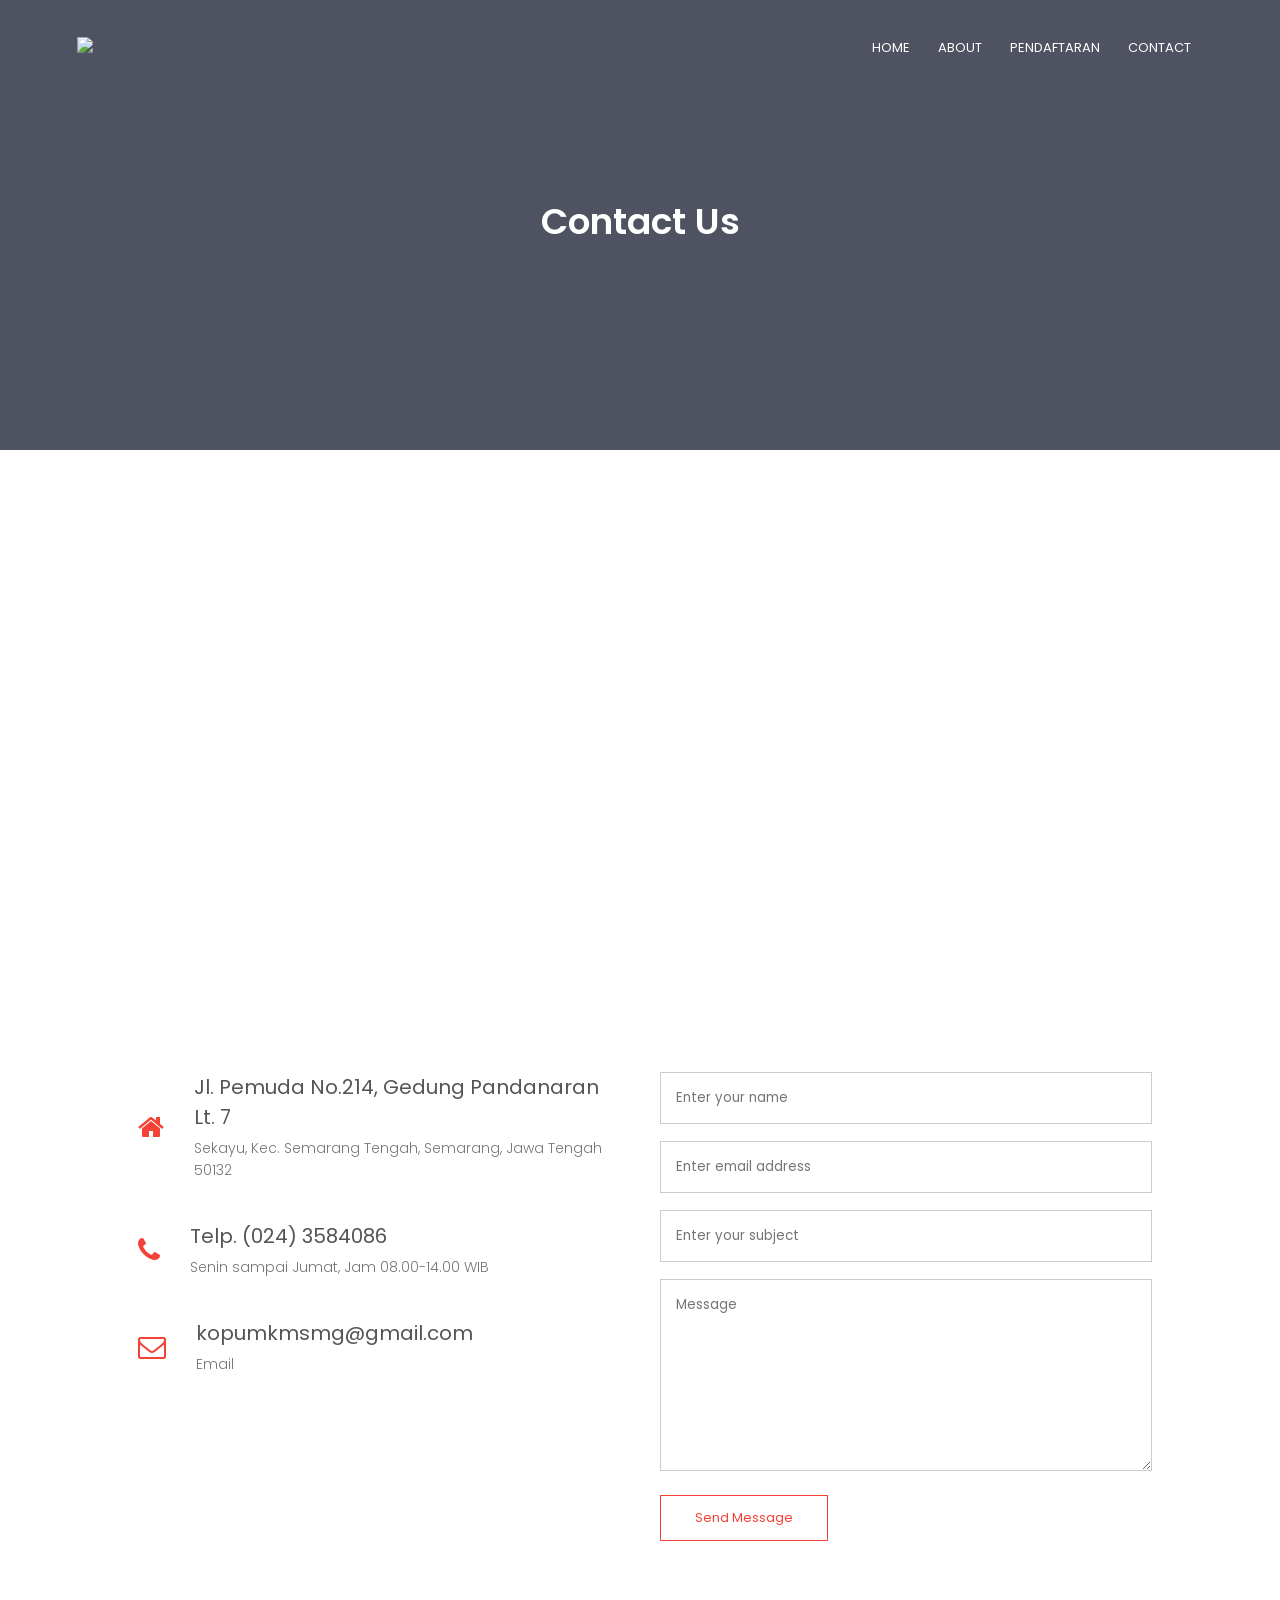
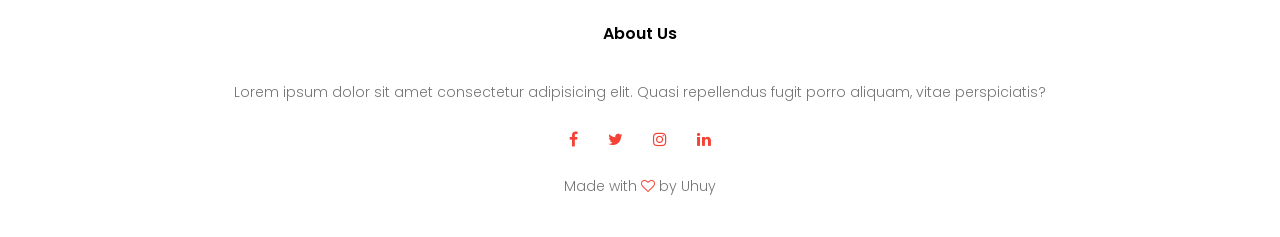
==== contact.html @ 04c60485 "uhuy" ====
<!DOCTYPE html>
<html lang="en">
  <head>
    <meta charset="UTF-8" />
    <meta http-equiv="X-UA-Compatible" content="IE=edge" />
    <meta name="viewport" content="width=device-width, initial-scale=1.0" />
    <title>UMKM | Kontak</title>

    <!-- Fonts -->
    <link rel="preconnect" href="https://fonts.googleapis.com" />
    <link rel="preconnect" href="https://fonts.gstatic.com" crossorigin />
    <link
      href="https://fonts.googleapis.com/css2?family=Poppins:wght@100;200;300;400;600;700&display=swap"
      rel="stylesheet"
    />

    <!-- Font Awesome Icons -->
    <link
      rel="stylesheet"
      href="https://stackpath.bootstrapcdn.com/font-awesome/4.7.0/css/font-awesome.min.css"
    />

    <!-- My Style -->
    <link rel="stylesheet" href="style.css" />
  </head>

  <body>
    <section class="sub-header">
      <nav>
        <a href="index.html"><img src="images/logo.png" /></a>
        <div class="nav-links" id="navLinks">
          <i class="fa fa-times" onclick="hideMenu()"></i>
          <ul>
            <li><a href="index.html">HOME</a></li>
            <li><a href="about.html">ABOUT</a></li>
            <li><a href="registration.html">PENDAFTARAN</a></li>
            <li><a href="contact.html">CONTACT</a></li>
          </ul>
        </div>
        <i class="fa fa-bars" onclick="showMenu()"></i>
      </nav>
      <h1>Contact Us</h1>
    </section>

    <!-- contact us -->

    <section class="location">
      <iframe
        src="https://www.google.com/maps/embed?pb=!1m18!1m12!1m3!1d438.32661149834024!2d110.40981002235667!3d-6.98311663827957!2m3!1f0!2f0!3f0!3m2!1i1024!2i768!4f13.1!3m3!1m2!1s0x2e708b4ee6be306b%3A0xfd899c515a701d2d!2sDinas%20Koperasi%20dan%20UMKM%20Kota%20Semarang!5e0!3m2!1sen!2sid!4v1675249118812!5m2!1sen!2sid"
        width="600"
        height="450"
        style="border: 0"
        allowfullscreen=""
        loading="lazy"
        referrerpolicy="no-referrer-when-downgrade"
      ></iframe>
    </section>

    <section class="contact-us">
      <div class="row">
        <div class="contact-col">
          <div>
            <i class="fa fa-home"></i>
            <span>
              <h5>Jl. Pemuda No.214, Gedung Pandanaran Lt. 7</h5>
              <p>Sekayu, Kec. Semarang Tengah, Semarang, Jawa Tengah 50132</p>
            </span>
          </div>

          <div>
            <i class="fa fa-phone"></i>
            <span>
              <h5>Telp. (024) 3584086</h5>
              <p>Senin sampai Jumat, Jam 08.00-14.00 WIB</p>
            </span>
          </div>

          <div>
            <i class="fa fa-envelope-o"></i>
            <span>
              <h5>kopumkmsmg@gmail.com</h5>
              <p>Email</p>
            </span>
          </div>
        </div>
        <div class="contact-col">
          <form action="">
            <input type="text" placeholder="Enter your name" required />
            <input type="email" placeholder="Enter email address" required />
            <input type="text" placeholder="Enter your subject" required />
            <textarea rows="8" placeholder="Message"></textarea>
            <button type="submit" class="hero-btn red-btn">Send Message</button>
          </form>
        </div>
      </div>
    </section>

    <!-- Footer -->
    <section class="footer">
      <h4>About Us</h4>
      <p>
        Lorem ipsum dolor sit amet consectetur adipisicing elit. Quasi
        repellendus fugit porro aliquam, vitae perspiciatis?
      </p>
      <div class="icons">
        <i class="fa fa-facebook"></i>
        <i class="fa fa-twitter"></i>
        <i class="fa fa-instagram"></i>
        <i class="fa fa-linkedin"></i>
      </div>
      <p>Made with <i class="fa fa-heart-o"></i> by Uhuy</p>
    </section>

    <!-- JavaScript for Toggle Menu -->
    <script>
      var navLinks = document.getElementById("navLinks");
      function showMenu() {
        navLinks.style.right = "0";
      }
      function hideMenu() {
        navLinks.style.right = "-200px";
      }
    </script>
  </body>
</html>
---- style.css ----
:root {
  --primary: ;
  --secondary: #f44336;
  --font: #fff;

}
* {
  margin: 0;
  padding: 0;
  font-family: 'Poppins', sans-serif;
  box-sizing: border-box;
}

/* Header */
.header{
  min-height: 100vh;
  width: 100%;
  background-image: linear-gradient(rgba(4,9,30,0.7),rgba(4,9,30,0.7)),url(images/banner.png);
  background-position: center;
  background-size: cover;
  position: relative;
}

/* Navbar */
nav{
  display: flex;
  padding: 2% 6%;
  justify-content: space-between;
  align-items: center;
}
nav img{
  width: 150px;
}
.nav-links{
  flex: 1;
  text-align: right;
}
.nav-links ul li{
  list-style: none;
  display: inline-block;
  padding: 8px 12px;
  position: relative;
}
.nav-links ul li a{
  color: var(--font);
  text-decoration: none;
  font-size: 13px;
}
.nav-links ul li::after{
  content: '';
  width: 0%;
  height: 2px;
  background: var(--secondary);
  display: block;
  margin: auto;
  transition: 0.5s;
}
.nav-links ul li:hover::after{
  width: 100%;
}

/* ---------- Hero Section ---------- */
.text-box{
  width: 90%;
  color: var(--font);
  position: absolute;
  top: 50%;
  left: 50%;
  transform: translate(-50%,-50%);
  text-align: center;
}
.text-box h1{
  font-size: 62px;
}
.text-box p{
  margin: 10px 0 40px;
  font-size: 14px;
  color: var(--font);
}
.hero-btn{
  display: inline-block;
  text-decoration: none;
  color: var(--font);
  border: 1px solid #fff;
  padding: 12px 34px;
  font-size: 13px;
  background: transparent;
  position: relative;
  cursor: pointer;
}
.hero-btn:hover{
  border: 1px solid var(--secondary);
  background-color: var(--secondary);
  transition: 1s;
}

/* Icons Navbar */
nav .fa{
  display: none;
}

/* kegiatan */
.course{
  width: 80%;
  margin: auto;
  text-align: center;
  padding-top: 100px;
}
h1{
  font-size: 36px;
  font-weight: 600;
}
p{
  color: #777;
  font-size: 14px;
  font-weight: 300;
  line-height: 22px;
  padding: 10px;
}

.row{
  margin-top: 5px;
  display: flex;
  justify-content: space-between;
}
.course-col{
  flex-basis: 31%;
  background: #fff3f3;
  border-radius: 10px;
  margin-bottom: 5%;
  padding: 20px 12px;
  box-sizing: border-box;
  transition: 0.5s;
}
h3 {
  text-align: center;
  font-weight: 600;
  margin: 10px 0;
}
.course-col:hover{
  box-shadow: 0 0 20px 0px rgba(0,0,0,0.2);
}

/* Campus */
.campus{
  width: 80%;
  margin: auto;
  text-align: center;
  padding-top: 50px;
}
.campus-col{
  flex-basis: 32%;
  border-radius: 10px;
  margin-bottom: 30px;
  position: relative;
  overflow: hidden;
}
.campus-col img{
  width: 100%;
  display: block;
}
.layer{
  background: transparent;
  height: 100%;
  width: 100%;
  position: absolute;
  top: 0;
  left: 0;
  transition: 0.5s;
}
.layer:hover{
  background: rgba(226,0,0,0.7);
}
.layer h3{
  width: 100%;
  font-weight: 500;
  color: var(--font);
  font-size: 26px;
  bottom: 0;
  left: 50%;
  transform: translateX(-50%);
  position: absolute;
  opacity: 0;
  transition: 0.5s;
}
.layer:hover h3{
  bottom: 49%;
  opacity: 1;
}

/* Facilities */
.facilities{
  width: 80%;
  margin: auto;
  text-align: center;
  padding-top: 100px;
}
.facilities-col{
  flex-basis: 31%;
  border-radius: 10px;
  margin-bottom: 5%;
  text-align: left;
}
.facilities-col img{
  width: 100%;
  border-radius: 10px;
}
.facilities-col p{
  padding: 0;
}
.facilities-col h3{
  margin-top: 16px;
  margin-bottom: 15px;
  text-align: left;
}

/* Testimonials */
.testimonials{
  width: 80%;
  margin: auto;
  padding-top: 100px;
  text-align: center;
}
.testimonial-col{
  flex-basis: 44%;
  border-radius: 10px;
  margin-bottom: 5%;
  text-align: left;
  background: #fff3f3;
  padding: 25px;
  cursor: pointer;
  display: flex;
  margin-left: 10px;
}
.testimonial-col img{
  height: 40px;
  margin-left: 5px;
  margin-right: 30px;
  border-radius: 50%;
}
.testimonial-col p{
  padding: 0;
}
.testimonial-col h3{
  margin-top: 15px;
  text-align: left;
}
.testimonial-col .fa{
  color: #f44336;
}

/* call to action */
.cta{
  margin: 100px auto;
  width: 80%;
  background-image: linear-gradient(rgba(0,0,0,0.7),rgba(0,0,0,0.7)),url(images/banner2.jpg);
  background-position: center;
  background-size: cover;
  border-radius: 10px;
  text-align: center;
  padding: 100px 0;
}
.cta h1{
  color: var(--font);
  margin-bottom: 40px;
  padding: 0;
}

/* Footer */
.footer{
  width: 100%;
  text-align: center;
  padding: 30px 0;
}
.footer h4{
  margin-bottom: 25px;
  margin-top: 20px;
  font-weight: 600;
}
.icons .fa{
  color: #f44336;
  margin: 0 13px;
  cursor: pointer;
  padding: 18px 0;
}
.fa-heart-o{
  color: #f44336;
}

/* ----- about us page ----- */
.sub-header{
  height: 50vh;
  width: 100%;
  background-image: linear-gradient(rgba(4,9,30,0.7),rgba(4,9,30,0.7)),url(images/background.jpg);
  background-position: center;
  background-size: cover;
  text-align: center;
  color: #fff;
}
.sub-header h1{
  margin-top: 100px;
}

.about-us{
  width: 80%;
  margin: auto;
  padding-top: 80px;
  padding-bottom: 50px;
}
.about-col{
  flex-basis: 48%;
  padding: 30px 2px;
}
.about-col img{
  width: 100%;
}
.about-col h1{
  padding-top: 0;
}
.about-col p{
  padding: 15px 0 25px;
}

.red-btn{
  border: 1px solid #f44336;
  background: transparent;
  color: #f44336;
}
.red-btn:hover{
  color: #fff;
}


/* contact us */
.location{
  width: 80%;
  margin: auto;
  padding: 80px 0;
}
.location iframe{
  width: 100%;
}

.contact-us{
  width: 80%;
  margin: auto;
}
.contact-col{
  flex-basis: 48%;
  margin-bottom: 30px;
}
.contact-col div{
  display: flex;
  align-items: center;
  margin-bottom: 40px;
}
.contact-col div .fa{
  font-size: 28px;
  color: #f44336;
  margin: 10px;
  margin-right: 30px;
}
.contact-col div p{
  padding: 0;
}
.contact-col div h5{
  font-size: 20px;
  margin-bottom: 5px;
  color: #555;
  font-weight: 400;
}

.contact-col input, .contact-col textarea{
  width: 100%;
  padding: 15px;
  margin-bottom: 17px;
  outline: none;
  border: 1px solid #ccc;
}


/* btn submit */
.submit-btn{
  display: inline-block;
  text-decoration: none;
  color: var(--font);
  border: 1px solid #fff;
  padding: 12px 34px;
  font-size: 13px;
  background: transparent;
  position: relative;
  cursor: pointer;
}
.submit-btn:hover{
  border: 1px solid #009b40;
  background-color: #009b40;
  transition: 1s;
}
.green-btn{
  border: 1px solid #009b40;
  background: transparent;
  color: #009b40;
}
.green-btn:hover{
  color: var(--font);
}




/* Media Queries */

@media(max-width: 700px){
  .text-box h1{
    font-size: 20px;
  }
  .nav-links ul li{
    display: block;
  }
  .nav-links{
    position: fixed;
    background: var(--secondary);
    height: 100vh;
    width: 200px;
    top: 0;
    right: -200px;
    text-align: left;
    z-index: 2;
    transition: 1s;
  }
  nav .fa{
    display: block;
    color: var(--font);
    margin: 10px;
    font-size: 22px;
    cursor: pointer;
  }
  .nav-links ul{
    padding: 30px;
  }

  .row{
    flex-direction: column;
  }

  .testimonial-col img{
    margin-left: 0px;
    margin-right: 15px;
  }

  .cta h1{
    font-size: 24px;
  }

  .sub-header h1{
    font-size: 24px;
  }
}
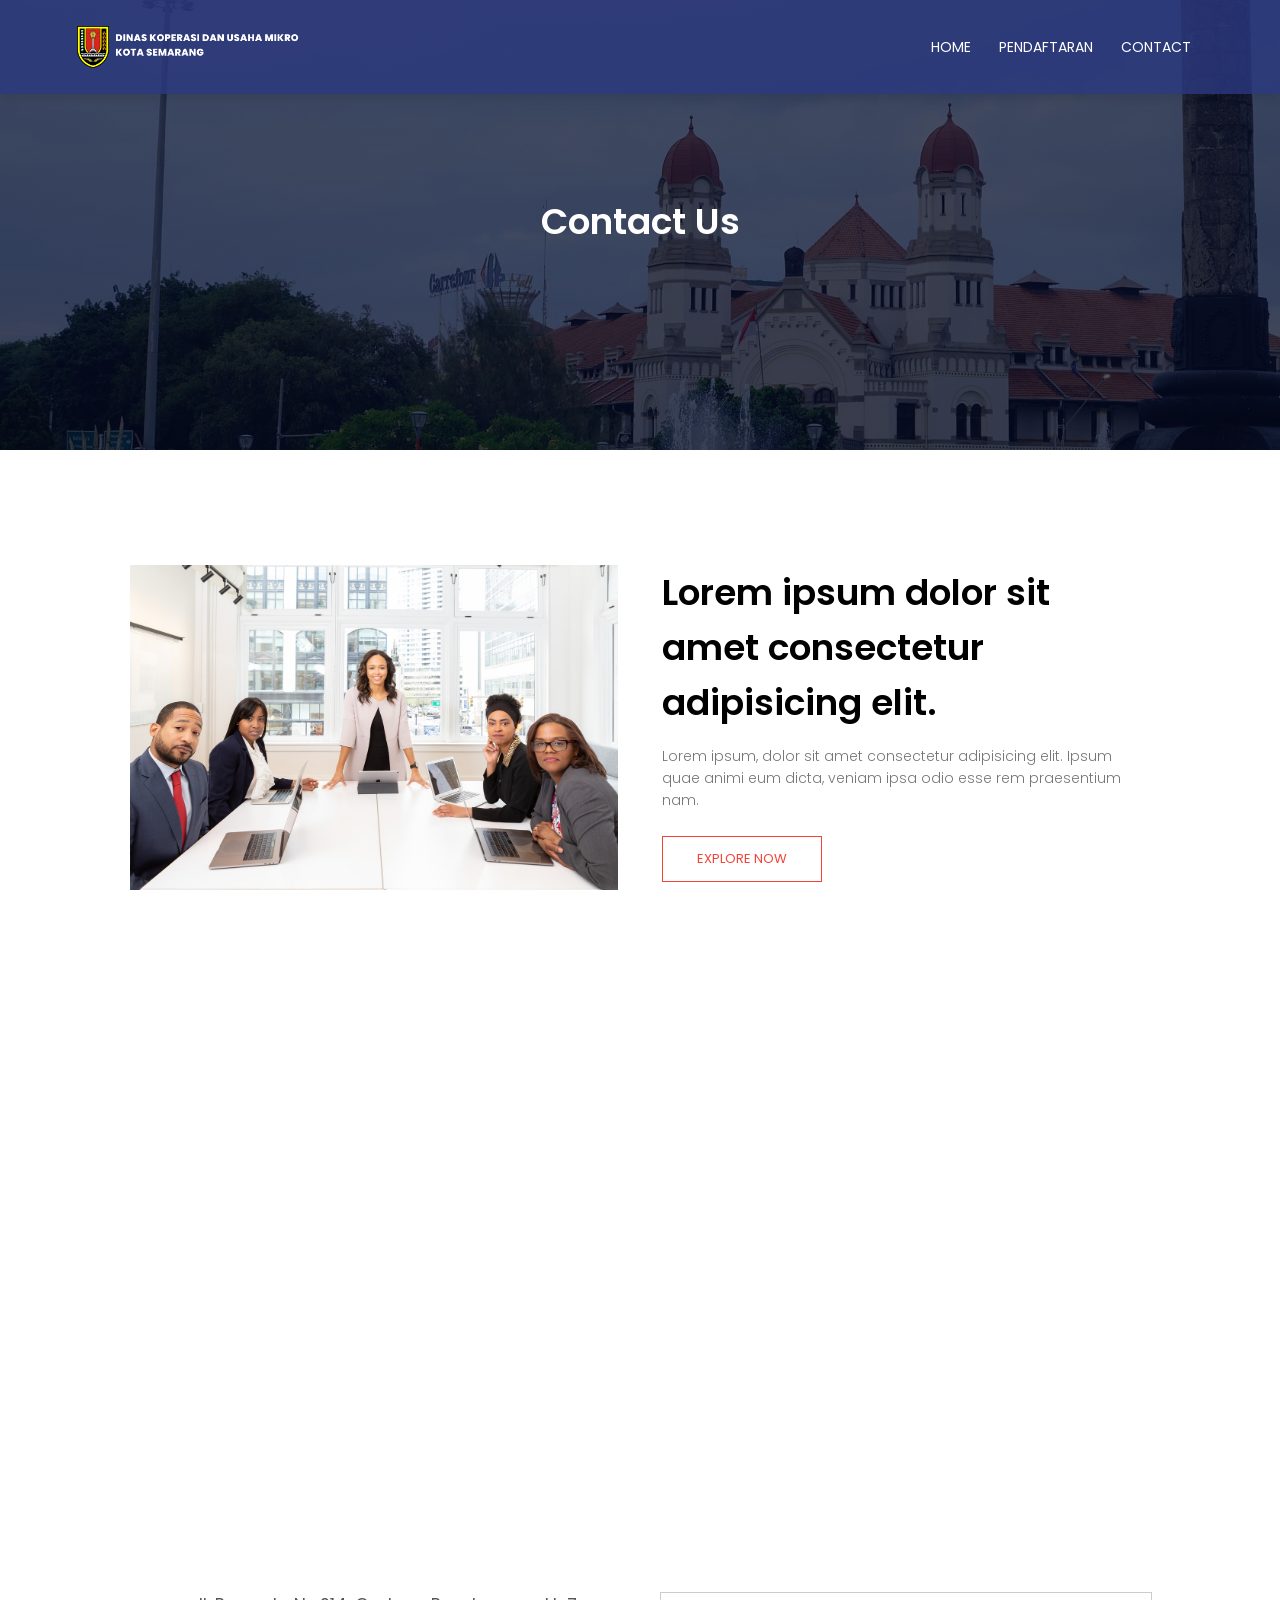
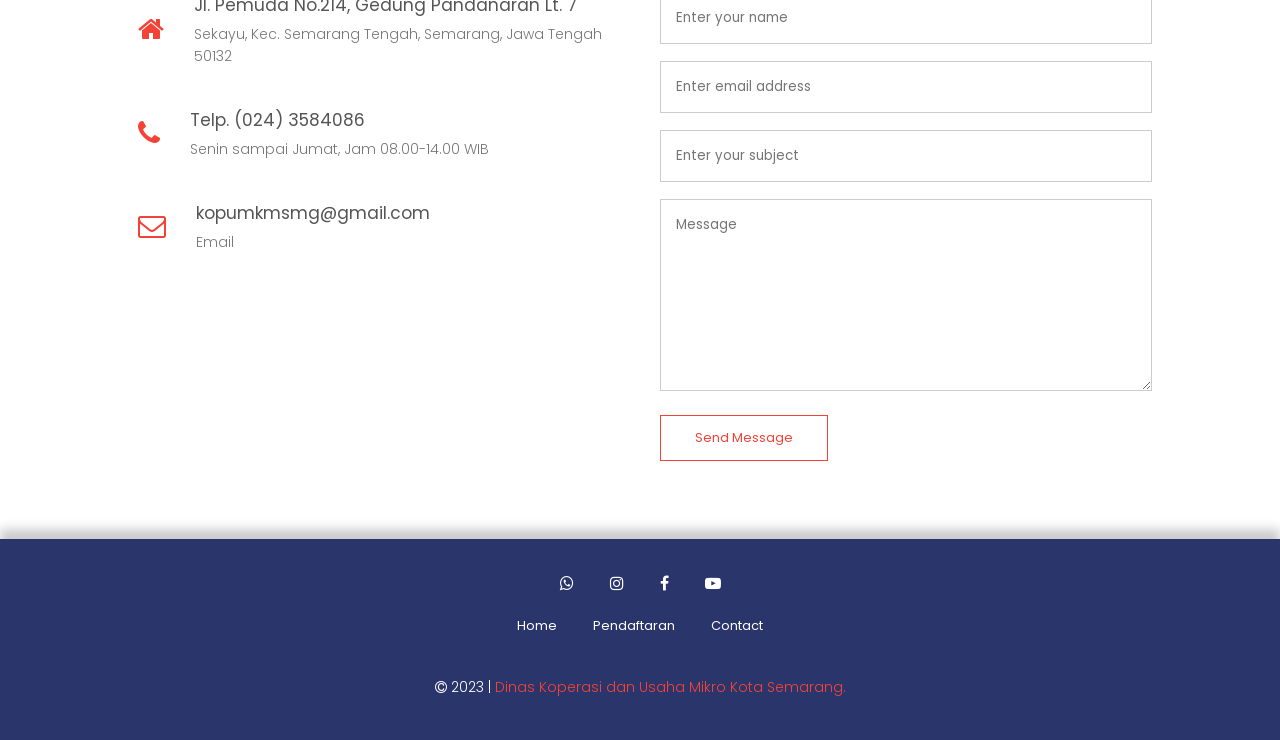
==== commit c4b52190: "YNTKTS" ====
--- a/contact.html
+++ b/contact.html
@@ -1,125 +1,140 @@
 <!DOCTYPE html>
 <html lang="en">
-  <head>
-    <meta charset="UTF-8" />
-    <meta http-equiv="X-UA-Compatible" content="IE=edge" />
-    <meta name="viewport" content="width=device-width, initial-scale=1.0" />
-    <title>UMKM | Kontak</title>
+<head>
+  <meta charset="UTF-8" />
+  <meta http-equiv="X-UA-Compatible" content="IE=edge" />
+  <meta name="viewport" content="width=device-width, initial-scale=1.0" />
+  <title>Kontak | Dinas Koperasi dan UMKM Kota Semarang</title>
+  <link rel="icon" type="image/x-icon" href="/images/favicon.ico">
 
-    <!-- Fonts -->
-    <link rel="preconnect" href="https://fonts.googleapis.com" />
-    <link rel="preconnect" href="https://fonts.gstatic.com" crossorigin />
-    <link
-      href="https://fonts.googleapis.com/css2?family=Poppins:wght@100;200;300;400;600;700&display=swap"
-      rel="stylesheet"
-    />
+  <!-- Google Fonts -->
+  <link rel="preconnect" href="https://fonts.googleapis.com" />
+  <link rel="preconnect" href="https://fonts.gstatic.com" crossorigin />
+  <link href="https://fonts.googleapis.com/css2?family=Poppins:wght@100;200;300;400;600;700&display=swap" rel="stylesheet" />
 
-    <!-- Font Awesome Icons -->
-    <link
-      rel="stylesheet"
-      href="https://stackpath.bootstrapcdn.com/font-awesome/4.7.0/css/font-awesome.min.css"
-    />
+  <!-- Font Awesome Icons -->
+  <link rel="stylesheet" href="https://stackpath.bootstrapcdn.com/font-awesome/4.7.0/css/font-awesome.min.css" />
 
-    <!-- My Style -->
-    <link rel="stylesheet" href="style.css" />
-  </head>
+  <!-- My Style -->
+  <link rel="stylesheet" href="style.css" />
+</head>
 
-  <body>
-    <section class="sub-header">
-      <nav>
-        <a href="index.html"><img src="images/logo.png" /></a>
-        <div class="nav-links" id="navLinks">
-          <i class="fa fa-times" onclick="hideMenu()"></i>
-          <ul>
-            <li><a href="index.html">HOME</a></li>
-            <li><a href="about.html">ABOUT</a></li>
-            <li><a href="registration.html">PENDAFTARAN</a></li>
-            <li><a href="contact.html">CONTACT</a></li>
-          </ul>
+<body>
+  <section class="sub-header">
+    <nav>
+      <a href="index.html"><img src="images/logo.png" /></a>
+      <div class="nav-links" id="navLinks">
+        <i class="fa fa-times" onclick="hideMenu()"></i>
+        <ul>
+          <li><a href="index.html">HOME</a></li>
+          <li><a href="registration.html">PENDAFTARAN</a></li>
+          <li><a href="contact.html">CONTACT</a></li>
+        </ul>
+      </div>
+      <i class="fa fa-bars" onclick="showMenu()"></i>
+    </nav>
+    <h1>Contact Us</h1>
+  </section>
+
+  <!-- About -->
+  <section class="about-us">
+    <div class="row">
+      <div class="about-col">
+        <img src="images/about.jpg" alt="" />
+      </div>
+      <div class="about-col text">
+        <h1>Lorem ipsum dolor sit amet consectetur adipisicing elit.</h1>
+        <p>Lorem ipsum, dolor sit amet consectetur adipisicing elit. Ipsum quae animi eum dicta, veniam ipsa odio esse rem praesentium nam.</p>
+        <a href="" class="hero-btn red-btn">EXPLORE NOW</a>
+      </div>
+    </div>
+  </section>
+  <!-- About end -->
+
+  <!-- Contact -->
+  <section class="location">
+    <iframe
+      src="https://www.google.com/maps/embed?pb=!1m18!1m12!1m3!1d438.32661149834024!2d110.40981002235667!3d-6.98311663827957!2m3!1f0!2f0!3f0!3m2!1i1024!2i768!4f13.1!3m3!1m2!1s0x2e708b4ee6be306b%3A0xfd899c515a701d2d!2sDinas%20Koperasi%20dan%20UMKM%20Kota%20Semarang!5e0!3m2!1sen!2sid!4v1675249118812!5m2!1sen!2sid"
+      width="600"
+      height="450"
+      style="border: 0"
+      allowfullscreen=""
+      loading="lazy"
+      referrerpolicy="no-referrer-when-downgrade"
+    ></iframe>
+  </section>
+
+  <section class="contact-us">
+    <div class="row">
+      <div class="contact-col">
+        <div>
+          <i class="fa fa-home"></i>
+          <span>
+            <h5>Jl. Pemuda No.214, Gedung Pandanaran Lt. 7</h5>
+            <p>Sekayu, Kec. Semarang Tengah, Semarang, Jawa Tengah 50132</p>
+          </span>
         </div>
-        <i class="fa fa-bars" onclick="showMenu()"></i>
-      </nav>
-      <h1>Contact Us</h1>
-    </section>
 
-    <!-- contact us -->
+        <div>
+          <i class="fa fa-phone"></i>
+          <span>
+            <h5>Telp. (024) 3584086</h5>
+            <p>Senin sampai Jumat, Jam 08.00-14.00 WIB</p>
+          </span>
+        </div>
 
-    <section class="location">
-      <iframe
-        src="https://www.google.com/maps/embed?pb=!1m18!1m12!1m3!1d438.32661149834024!2d110.40981002235667!3d-6.98311663827957!2m3!1f0!2f0!3f0!3m2!1i1024!2i768!4f13.1!3m3!1m2!1s0x2e708b4ee6be306b%3A0xfd899c515a701d2d!2sDinas%20Koperasi%20dan%20UMKM%20Kota%20Semarang!5e0!3m2!1sen!2sid!4v1675249118812!5m2!1sen!2sid"
-        width="600"
-        height="450"
-        style="border: 0"
-        allowfullscreen=""
-        loading="lazy"
-        referrerpolicy="no-referrer-when-downgrade"
-      ></iframe>
-    </section>
-
-    <section class="contact-us">
-      <div class="row">
-        <div class="contact-col">
-          <div>
-            <i class="fa fa-home"></i>
-            <span>
-              <h5>Jl. Pemuda No.214, Gedung Pandanaran Lt. 7</h5>
-              <p>Sekayu, Kec. Semarang Tengah, Semarang, Jawa Tengah 50132</p>
-            </span>
-          </div>
-
-          <div>
-            <i class="fa fa-phone"></i>
-            <span>
-              <h5>Telp. (024) 3584086</h5>
-              <p>Senin sampai Jumat, Jam 08.00-14.00 WIB</p>
-            </span>
-          </div>
-
-          <div>
-            <i class="fa fa-envelope-o"></i>
-            <span>
-              <h5>kopumkmsmg@gmail.com</h5>
-              <p>Email</p>
-            </span>
-          </div>
-        </div>
-        <div class="contact-col">
-          <form action="">
-            <input type="text" placeholder="Enter your name" required />
-            <input type="email" placeholder="Enter email address" required />
-            <input type="text" placeholder="Enter your subject" required />
-            <textarea rows="8" placeholder="Message"></textarea>
-            <button type="submit" class="hero-btn red-btn">Send Message</button>
-          </form>
+        <div>
+          <i class="fa fa-envelope-o"></i>
+          <span>
+            <h5>kopumkmsmg@gmail.com</h5>
+            <p>Email</p>
+          </span>
         </div>
       </div>
-    </section>
+      <div class="contact-col">
+        <form action="">
+          <input type="text" placeholder="Enter your name" required />
+          <input type="email" placeholder="Enter email address" required />
+          <input type="text" placeholder="Enter your subject" required />
+          <textarea rows="8" placeholder="Message"></textarea>
+          <button type="submit" class="hero-btn red-btn">Send Message</button>
+        </form>
+      </div>
+    </div>
+  </section>
+  <!-- Contact end -->
 
-    <!-- Footer -->
-    <section class="footer">
-      <h4>About Us</h4>
-      <p>
-        Lorem ipsum dolor sit amet consectetur adipisicing elit. Quasi
-        repellendus fugit porro aliquam, vitae perspiciatis?
-      </p>
-      <div class="icons">
-        <i class="fa fa-facebook"></i>
-        <i class="fa fa-twitter"></i>
-        <i class="fa fa-instagram"></i>
-        <i class="fa fa-linkedin"></i>
-      </div>
-      <p>Made with <i class="fa fa-heart-o"></i> by Uhuy</p>
-    </section>
 
-    <!-- JavaScript for Toggle Menu -->
-    <script>
-      var navLinks = document.getElementById("navLinks");
-      function showMenu() {
-        navLinks.style.right = "0";
-      }
-      function hideMenu() {
-        navLinks.style.right = "-200px";
-      }
-    </script>
-  </body>
+  <!-- Footer -->
+  <footer>
+    <div class="social">
+      <a href="#"><i class="fa fa-whatsapp"></i></a>
+      <a href="#"><i class="fa fa-instagram"></i></a>
+      <a href="#"><i class="fa fa-facebook"></i></a>
+      <a href="#"><i class="fa fa-youtube-play"></i></a> 
+    </div>
+
+    <div class="links">
+      <a href="index.html">Home</a>
+      <a href="registration.html">Pendaftaran</a>
+      <a href="contact.html">Contact</a>
+    </div>
+
+    <div class="credit">
+      <p><i class="fa fa-copyright"></i> 2023 | <span>Dinas Koperasi dan Usaha Mikro Kota Semarang.</span></p>
+    </div>
+  </footer>
+  <!-- Footer end -->
+
+  <!-- JavaScript for Toggle Menu -->
+  <script>
+    var navLinks = document.getElementById("navLinks");
+    function showMenu() {
+      navLinks.style.right = "0";
+    }
+    function hideMenu() {
+      navLinks.style.right = "-200px";
+    }
+  </script>
+</body>
 </html>
--- a/style.css
+++ b/style.css
@@ -1,21 +1,28 @@
-:root {
-  --primary: ;
+:root{
+  --primary: #25316D;
   --secondary: #f44336;
   --font: #fff;
-
-}
-* {
+  --footer: #2A356C;
+}
+*{
   margin: 0;
   padding: 0;
+  box-sizing: border-box;
+  outline: none;
+  border: none;
+  text-decoration: none;
   font-family: 'Poppins', sans-serif;
-  box-sizing: border-box;
+}
+
+html{
+  scroll-behavior: smooth;
 }
 
 /* Header */
 .header{
   min-height: 100vh;
   width: 100%;
-  background-image: linear-gradient(rgba(4,9,30,0.7),rgba(4,9,30,0.7)),url(images/banner.png);
+  background-image: linear-gradient(rgba(4,9,30,0.7),rgba(4,9,30,0.7)),url(images/banner.jpg);
   background-position: center;
   background-size: cover;
   position: relative;
@@ -27,9 +34,14 @@
   padding: 2% 6%;
   justify-content: space-between;
   align-items: center;
+  background: rgba(43, 57, 128, 0.8);
+  box-shadow: 0px 5px 10px 0px rgba(0,0,0,0.1);
 }
 nav img{
-  width: 150px;
+  width: 230px;
+}
+img{
+  vertical-align: middle;
 }
 .nav-links{
   flex: 1;
@@ -44,7 +56,7 @@
 .nav-links ul li a{
   color: var(--font);
   text-decoration: none;
-  font-size: 13px;
+  font-size: 14px;
 }
 .nav-links ul li::after{
   content: '';
@@ -59,7 +71,7 @@
   width: 100%;
 }
 
-/* ---------- Hero Section ---------- */
+/* Hero Section */
 .text-box{
   width: 90%;
   color: var(--font);
@@ -70,7 +82,7 @@
   text-align: center;
 }
 .text-box h1{
-  font-size: 62px;
+  font-size: 53px;
 }
 .text-box p{
   margin: 10px 0 40px;
@@ -267,31 +279,51 @@
 }
 
 /* Footer */
-.footer{
-  width: 100%;
-  text-align: center;
-  padding: 30px 0;
-}
-.footer h4{
-  margin-bottom: 25px;
-  margin-top: 20px;
-  font-weight: 600;
-}
-.icons .fa{
-  color: #f44336;
-  margin: 0 13px;
-  cursor: pointer;
-  padding: 18px 0;
-}
-.fa-heart-o{
-  color: #f44336;
-}
-
-/* ----- about us page ----- */
+footer{
+  background-color: var(--footer);
+  text-align: center;
+  padding: 1rem 0 2rem;
+  margin-top: 3rem;
+  box-shadow: 0px -10px 10px #ccc;
+}
+footer .social{
+  padding: 1rem 0;
+}
+footer .social a{
+  color: var(--font);
+  margin: 1rem;
+}
+footer .social a:hover,
+footer .links a:hover{
+  color: var(--secondary);
+}
+
+footer .links{
+  margin-bottom: 1.8rem;
+}
+footer .links a{
+  color: var(--font);
+  padding: 0.7rem 1rem;
+  font-size: 0.8rem;
+  text-decoration: none;
+}
+
+footer .credit{
+  font-size: 0.8rem;
+}
+footer .credit p{
+  color: var(--font);
+}
+footer .credit span{
+  color: var(--secondary);
+}
+
+/* Contact Page */
+/* About */
 .sub-header{
   height: 50vh;
   width: 100%;
-  background-image: linear-gradient(rgba(4,9,30,0.7),rgba(4,9,30,0.7)),url(images/background.jpg);
+  background-image: linear-gradient(rgba(4,9,30,0.7),rgba(4,9,30,0.7)),url(images/banner.jpg);
   background-position: center;
   background-size: cover;
   text-align: center;
@@ -330,10 +362,9 @@
   color: #fff;
 }
 
-
-/* contact us */
+/* Contact */
 .location{
-  width: 80%;
+  width: 75%;
   margin: auto;
   padding: 80px 0;
 }
@@ -364,7 +395,7 @@
   padding: 0;
 }
 .contact-col div h5{
-  font-size: 20px;
+  font-size: 17px;
   margin-bottom: 5px;
   color: #555;
   font-weight: 400;
@@ -378,38 +409,37 @@
   border: 1px solid #ccc;
 }
 
-
-/* btn submit */
-.submit-btn{
-  display: inline-block;
-  text-decoration: none;
-  color: var(--font);
-  border: 1px solid #fff;
-  padding: 12px 34px;
-  font-size: 13px;
-  background: transparent;
-  position: relative;
-  cursor: pointer;
-}
-.submit-btn:hover{
-  border: 1px solid #009b40;
-  background-color: #009b40;
-  transition: 1s;
-}
-.green-btn{
-  border: 1px solid #009b40;
-  background: transparent;
-  color: #009b40;
-}
-.green-btn:hover{
-  color: var(--font);
-}
-
-
-
+/* Pendaftaran Page */
+label{
+  font-weight: 600;
+  font-size: 14px;
+}
+.btn{
+  border-radius: 2px;
+}
+
+.form-control{
+  border-radius: 2px;
+  border: 0.5px solid black;
+  font-size: 14px;
+}
+.form-control:focus{
+  background-color: linear-gradient(to bottom, #add8e6, #ff69b4);
+  outline: none;
+  box-shadow: 0px 0px 15px 3px rgba(173,216,230,0.5);
+}
+
+.form-select:focus{
+  background-color: linear-gradient(to bottom, #add8e6, #ff69b4);
+  outline: none;
+  box-shadow: 0px 0px 15px 3px rgba(173,216,230,0.5);
+}
+.form-select{
+  border-radius: 2px;
+  border: 0.5px solid black;
+}
 
 /* Media Queries */
-
 @media(max-width: 700px){
   .text-box h1{
     font-size: 20px;
@@ -419,7 +449,7 @@
   }
   .nav-links{
     position: fixed;
-    background: var(--secondary);
+    background: rgb(37, 49, 109, 0.9);
     height: 100vh;
     width: 200px;
     top: 0;
@@ -455,12 +485,8 @@
   .sub-header h1{
     font-size: 24px;
   }
-}
-
-
-
-
-
-
-
-
+
+  .contact-col div h5{
+    font-size: 15px;
+  }
+}
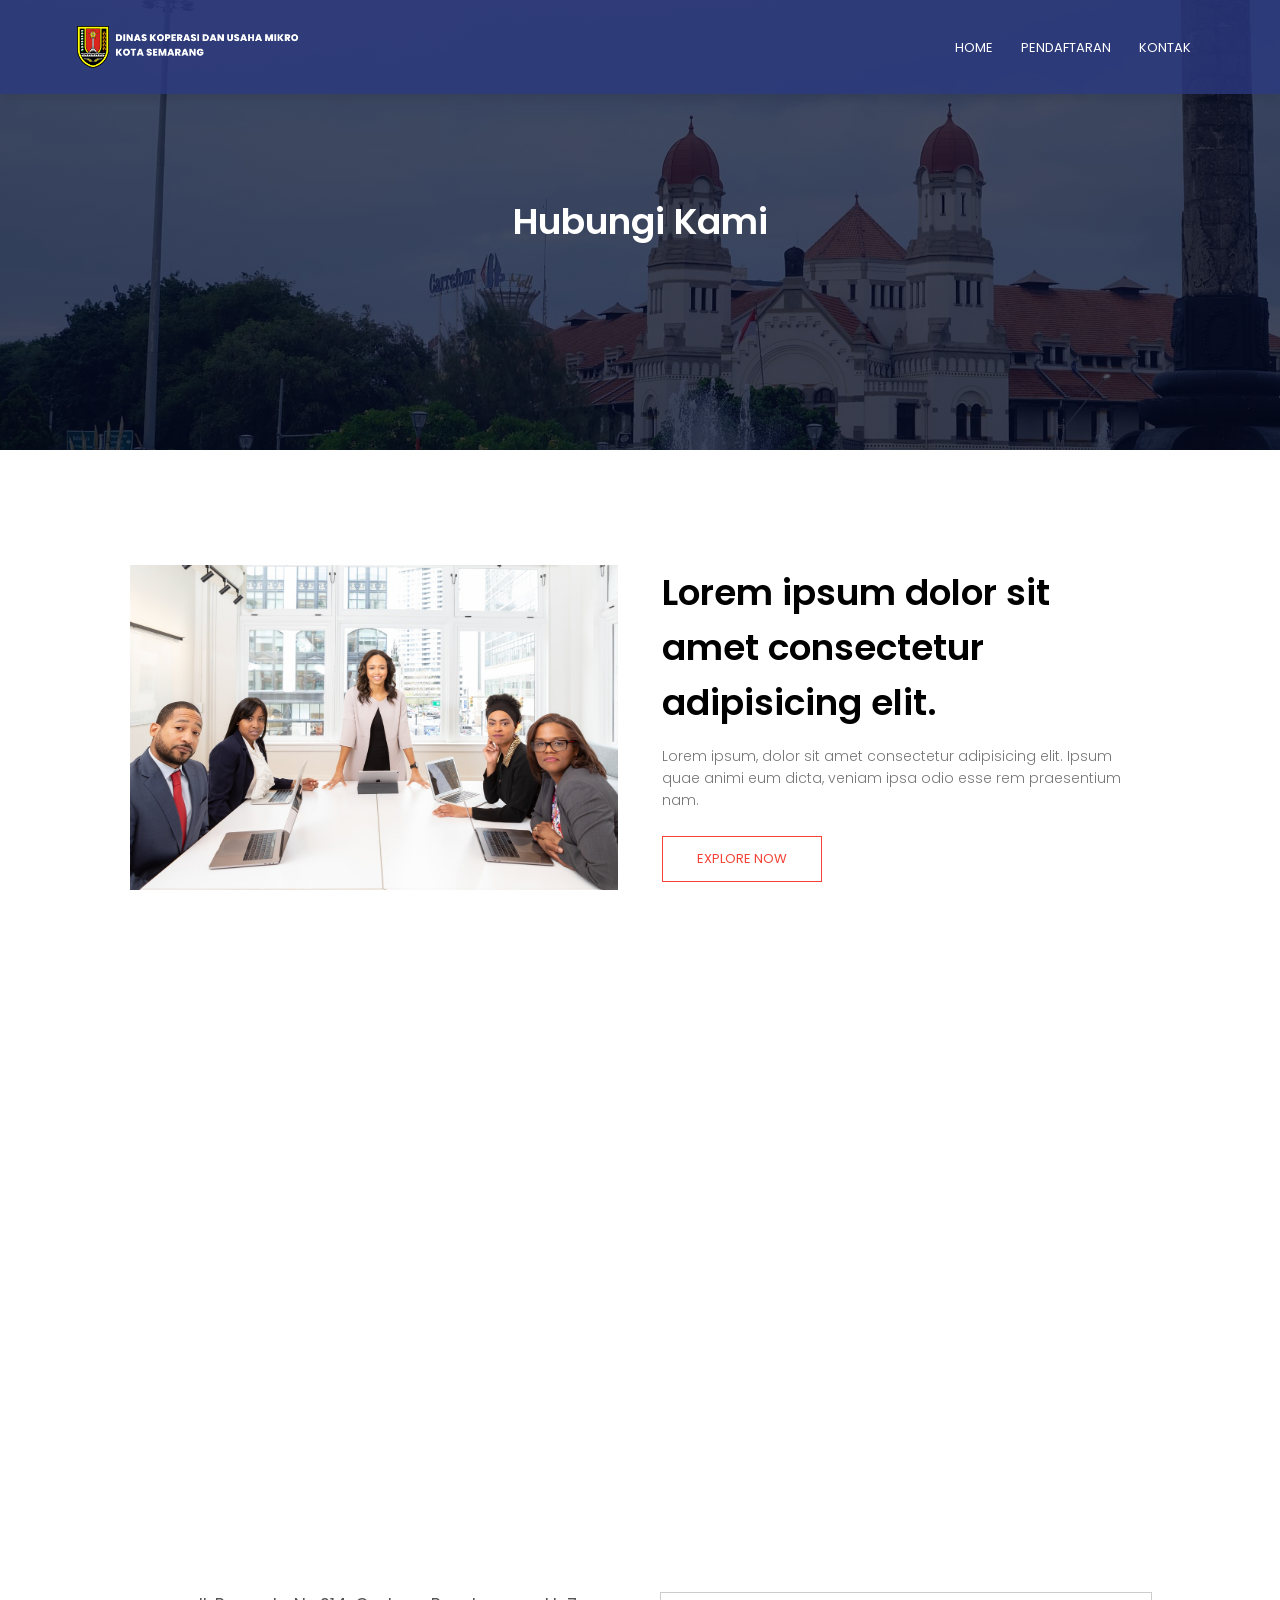
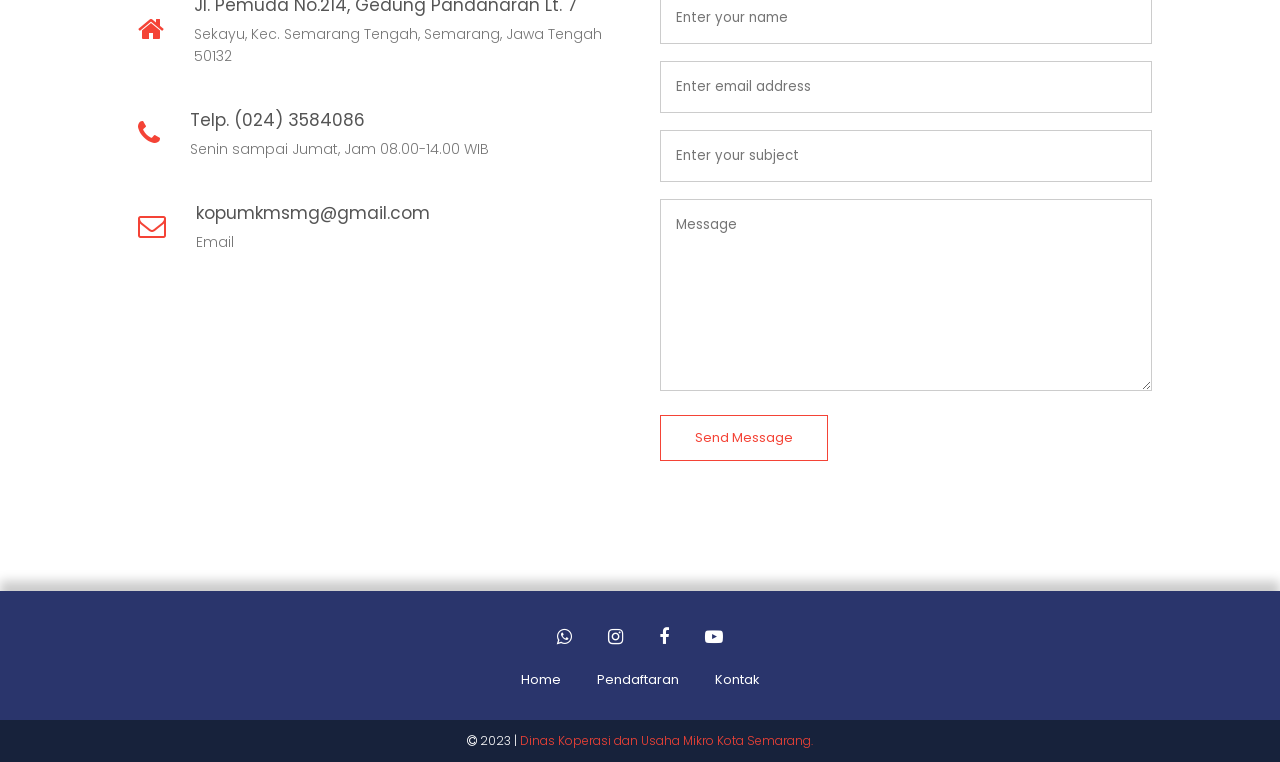
==== commit b4fc2f10: "pendaftaran, navbar, footer fix" ====
--- a/contact.html
+++ b/contact.html
@@ -5,7 +5,7 @@
   <meta http-equiv="X-UA-Compatible" content="IE=edge" />
   <meta name="viewport" content="width=device-width, initial-scale=1.0" />
   <title>Kontak | Dinas Koperasi dan UMKM Kota Semarang</title>
-  <link rel="icon" type="image/x-icon" href="/images/favicon.ico">
+  <link rel="icon" type="image/x-icon" href="/images/favicon.png">
 
   <!-- Google Fonts -->
   <link rel="preconnect" href="https://fonts.googleapis.com" />
@@ -28,12 +28,12 @@
         <ul>
           <li><a href="index.html">HOME</a></li>
           <li><a href="registration.html">PENDAFTARAN</a></li>
-          <li><a href="contact.html">CONTACT</a></li>
+          <li><a href="contact.html">KONTAK</a></li>
         </ul>
       </div>
       <i class="fa fa-bars" onclick="showMenu()"></i>
     </nav>
-    <h1>Contact Us</h1>
+    <h1>Hubungi Kami</h1>
   </section>
 
   <!-- About -->
@@ -108,16 +108,16 @@
   <!-- Footer -->
   <footer>
     <div class="social">
-      <a href="#"><i class="fa fa-whatsapp"></i></a>
-      <a href="#"><i class="fa fa-instagram"></i></a>
-      <a href="#"><i class="fa fa-facebook"></i></a>
-      <a href="#"><i class="fa fa-youtube-play"></i></a> 
+      <a href="https://api.whatsapp.com/send/?phone=6282133933328&text&type=phone_number&app_absent=0"><i class="fa fa-whatsapp"></i></a>
+      <a href="https://www.instagram.com/dinkopusahamikro_kotasemarang/"><i class="fa fa-instagram"></i></a>
+      <a href="https://www.facebook.com/profile.php?id=100009213753323&mibextid=ZbWKwL"><i class="fa fa-facebook"></i></a>
+      <a href="https://youtube.com/@kopumkmsmg"><i class="fa fa-youtube-play"></i></a> 
     </div>
 
     <div class="links">
       <a href="index.html">Home</a>
       <a href="registration.html">Pendaftaran</a>
-      <a href="contact.html">Contact</a>
+      <a href="contact.html">Kontak</a>
     </div>
 
     <div class="credit">
--- a/style.css
+++ b/style.css
@@ -1,8 +1,18 @@
 :root{
   --primary: #25316D;
-  --secondary: #f44336;
-  --font: #fff;
+  --secondary-color: #f44336;
+  --white-color: #fff;
+  --dark-color: #000;
   --footer: #2A356C;
+  --logo-whatsapp-color: #25D366;
+  --logo-instagram-color: #833AB4;
+  --logo-facebook-color: #1877F2 ;
+  --logo-youtube-color: #FF0000;
+}
+:root{
+  --biggest-font-size: 53px;
+  --h1-font-size: 36px;
+  --normal-font-size: 14px;
 }
 *{
   margin: 0;
@@ -17,6 +27,20 @@
 html{
   scroll-behavior: smooth;
 }
+h1{
+  font-size: 36px;
+  font-weight: 600;
+}
+p{
+  color: #777;
+  font-size: 14px;
+  font-weight: 300;
+  line-height: 22px;
+  padding: 10px;
+}
+img{
+  vertical-align: middle;
+}
 
 /* Header */
 .header{
@@ -40,9 +64,6 @@
 nav img{
   width: 230px;
 }
-img{
-  vertical-align: middle;
-}
 .nav-links{
   flex: 1;
   text-align: right;
@@ -53,16 +74,19 @@
   padding: 8px 12px;
   position: relative;
 }
+.nav-links ul{
+  margin-bottom: 0;
+}
 .nav-links ul li a{
-  color: var(--font);
+  color: var(--white-color);
   text-decoration: none;
-  font-size: 14px;
+  font-size: 13px;
 }
 .nav-links ul li::after{
   content: '';
   width: 0%;
   height: 2px;
-  background: var(--secondary);
+  background: var(--secondary-color);
   display: block;
   margin: auto;
   transition: 0.5s;
@@ -74,7 +98,7 @@
 /* Hero Section */
 .text-box{
   width: 90%;
-  color: var(--font);
+  color: var(--white-color);
   position: absolute;
   top: 50%;
   left: 50%;
@@ -87,12 +111,12 @@
 .text-box p{
   margin: 10px 0 40px;
   font-size: 14px;
-  color: var(--font);
+  color: var(--white-color);
 }
 .hero-btn{
   display: inline-block;
   text-decoration: none;
-  color: var(--font);
+  color: var(--white-color);
   border: 1px solid #fff;
   padding: 12px 34px;
   font-size: 13px;
@@ -101,8 +125,8 @@
   cursor: pointer;
 }
 .hero-btn:hover{
-  border: 1px solid var(--secondary);
-  background-color: var(--secondary);
+  border: 1px solid var(--secondary-color);
+  background-color: var(--secondary-color);
   transition: 1s;
 }
 
@@ -117,17 +141,6 @@
   margin: auto;
   text-align: center;
   padding-top: 100px;
-}
-h1{
-  font-size: 36px;
-  font-weight: 600;
-}
-p{
-  color: #777;
-  font-size: 14px;
-  font-weight: 300;
-  line-height: 22px;
-  padding: 10px;
 }
 
 .row{
@@ -186,7 +199,7 @@
 .layer h3{
   width: 100%;
   font-weight: 500;
-  color: var(--font);
+  color: var(--white-color);
   font-size: 26px;
   bottom: 0;
   left: 50%;
@@ -215,14 +228,13 @@
 }
 .facilities-col img{
   width: 100%;
-  border-radius: 10px;
+  border-radius: 10px 0;
 }
 .facilities-col p{
   padding: 0;
 }
 .facilities-col h3{
-  margin-top: 16px;
-  margin-bottom: 15px;
+  margin: 15px 0;
   text-align: left;
 }
 
@@ -242,12 +254,10 @@
   padding: 25px;
   cursor: pointer;
   display: flex;
-  margin-left: 10px;
 }
 .testimonial-col img{
   height: 40px;
-  margin-left: 5px;
-  margin-right: 30px;
+  margin: 0 30px 0 5px;
   border-radius: 50%;
 }
 .testimonial-col p{
@@ -273,7 +283,7 @@
   padding: 100px 0;
 }
 .cta h1{
-  color: var(--font);
+  color: var(--white-color);
   margin-bottom: 40px;
   padding: 0;
 }
@@ -282,40 +292,54 @@
 footer{
   background-color: var(--footer);
   text-align: center;
-  padding: 1rem 0 2rem;
-  margin-top: 3rem;
+  padding: 1rem 0 0;
+  margin-top: 100px;
   box-shadow: 0px -10px 10px #ccc;
 }
 footer .social{
   padding: 1rem 0;
 }
 footer .social a{
-  color: var(--font);
+  color: var(--white-color);
   margin: 1rem;
-}
-footer .social a:hover,
-footer .links a:hover{
-  color: var(--secondary);
-}
+  font-size: 18px;
+}
+footer .social .fa-whatsapp:hover{
+ color: var(--logo-whatsapp-color);
+}
+footer .social .fa-instagram:hover{
+ color: var(--logo-instagram-color);
+}
+footer .social .fa-facebook:hover{
+ color: var(--logo-facebook-color);
+}
+footer .social .fa-youtube-play:hover{
+ color: var(--logo-youtube-color);
+}
+
 
 footer .links{
   margin-bottom: 1.8rem;
 }
 footer .links a{
-  color: var(--font);
+  color: var(--white-color);
   padding: 0.7rem 1rem;
   font-size: 0.8rem;
   text-decoration: none;
 }
-
+footer .links a:hover{
+  text-decoration: underline;
+}
 footer .credit{
-  font-size: 0.8rem;
+  background: #17223B;
 }
 footer .credit p{
-  color: var(--font);
+  color: var(--white-color);
+  font-size: 12px;
+  margin-bottom: 0;
 }
 footer .credit span{
-  color: var(--secondary);
+  color: var(--secondary-color);
 }
 
 /* Contact Page */
@@ -410,42 +434,56 @@
 }
 
 /* Pendaftaran Page */
+form h4{
+  position: relative;
+  font-weight: 600;
+}
+form h4::after{
+  content: "";
+  position: absolute;
+  left: 0;
+  bottom: -1px;
+  border: 2px solid var(--secondary-color);
+  border-radius: 10px;
+  width: 58px;
+}
+
 label{
   font-weight: 600;
   font-size: 14px;
 }
+
+.form-control,
+.form-select{
+  border-radius: 2px;
+  border: 1px solid black;
+  font-size: 14px;
+}
+.form-control:focus,
+.form-select:focus{
+  outline: none;
+  border: 1px solid pink;
+  border-radius: 10px;
+  box-shadow: 0px 0px 10px skyblue;
+  transition: 0.5s;
+}
+.form-control::placeholder{
+  color: #777;
+  font-size: 12px;
+}
+
 .btn{
   border-radius: 2px;
 }
 
-.form-control{
-  border-radius: 2px;
-  border: 0.5px solid black;
-  font-size: 14px;
-}
-.form-control:focus{
-  background-color: linear-gradient(to bottom, #add8e6, #ff69b4);
-  outline: none;
-  box-shadow: 0px 0px 15px 3px rgba(173,216,230,0.5);
-}
-
-.form-select:focus{
-  background-color: linear-gradient(to bottom, #add8e6, #ff69b4);
-  outline: none;
-  box-shadow: 0px 0px 15px 3px rgba(173,216,230,0.5);
-}
-.form-select{
-  border-radius: 2px;
-  border: 0.5px solid black;
-}
-
 /* Media Queries */
-@media(max-width: 700px){
+@media(max-width: 768px){
   .text-box h1{
-    font-size: 20px;
+    font-size: 30px;
   }
   .nav-links ul li{
     display: block;
+    text-align: center;
   }
   .nav-links{
     position: fixed;
@@ -458,9 +496,12 @@
     z-index: 2;
     transition: 1s;
   }
+  .nav-links ul li:hover::after{
+    width: 50%;
+  }
   nav .fa{
     display: block;
-    color: var(--font);
+    color: var(--white-color);
     margin: 10px;
     font-size: 22px;
     cursor: pointer;
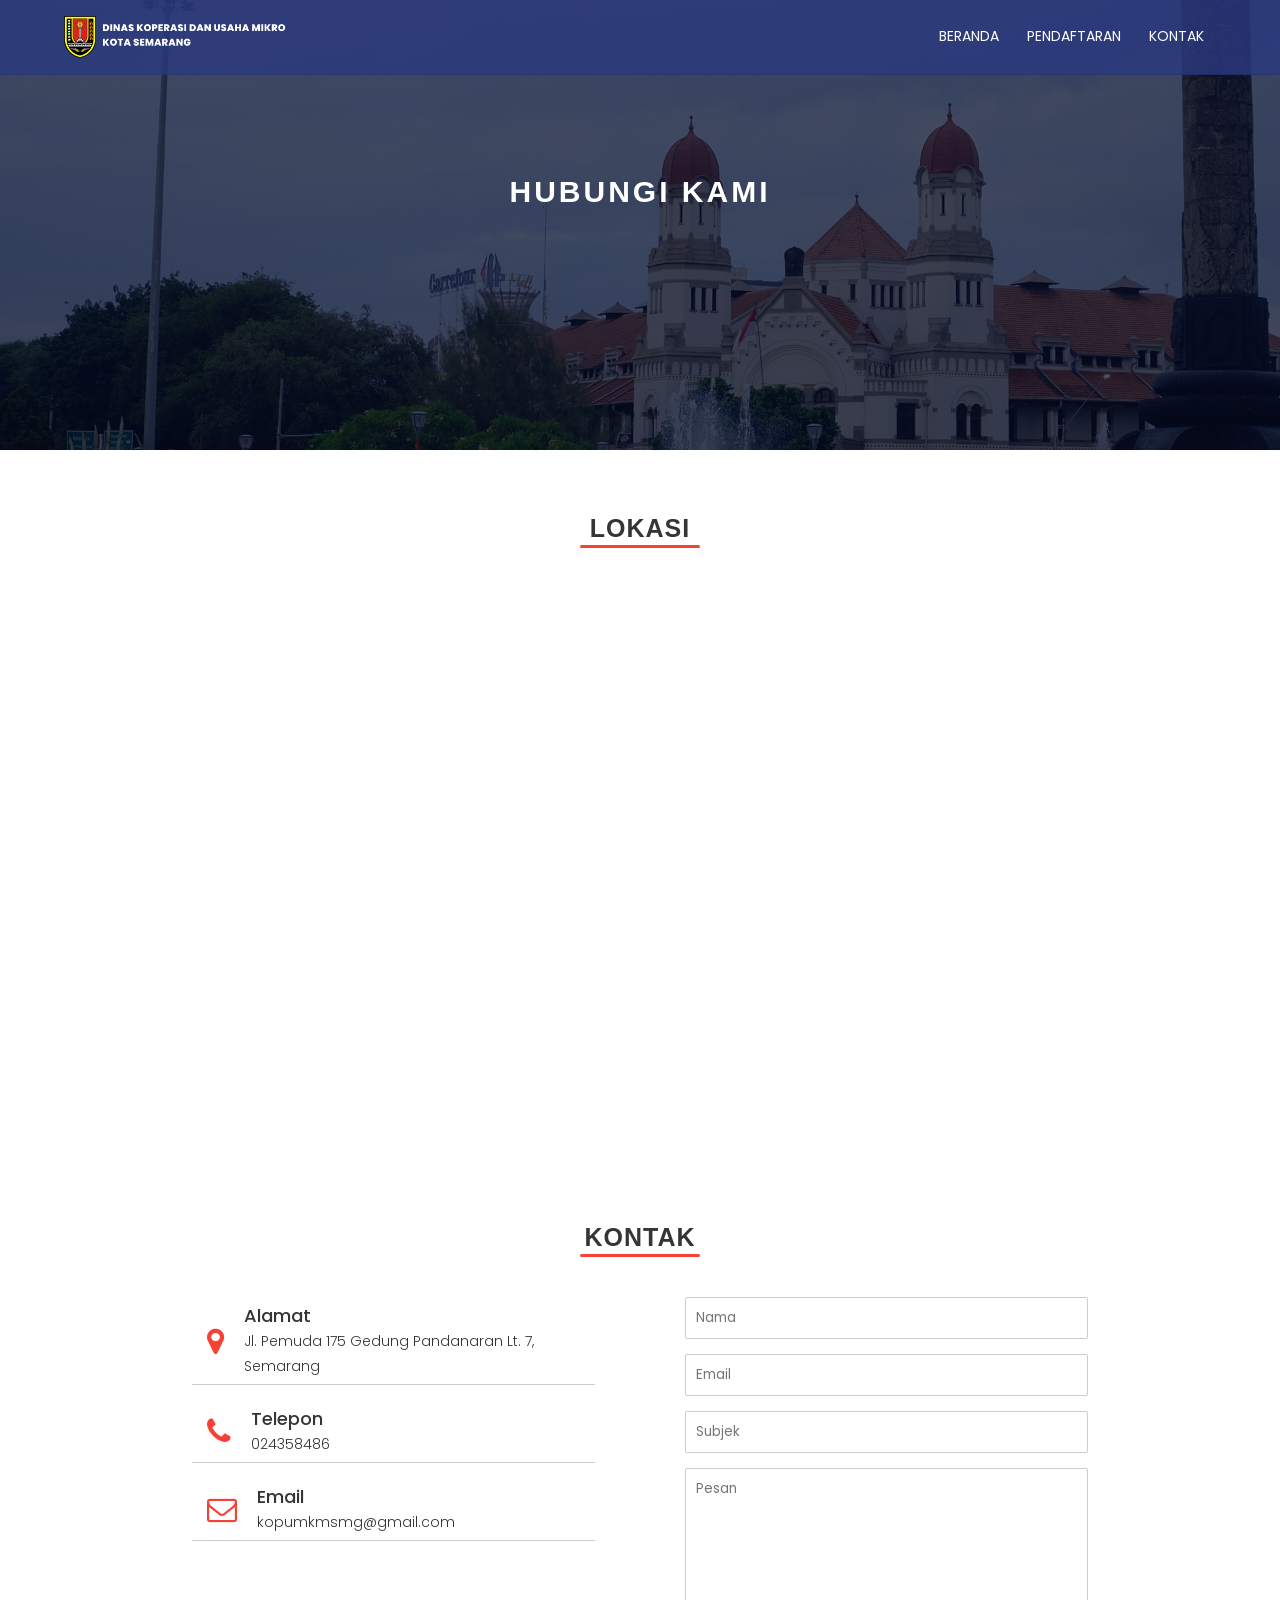
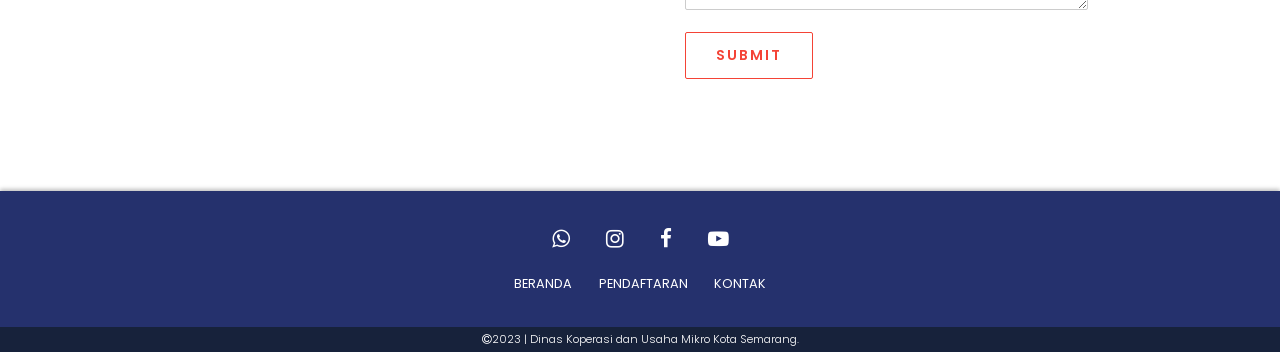
==== commit 7a0771ed: "first commit" ====
--- a/contact.html
+++ b/contact.html
@@ -20,121 +20,104 @@
 </head>
 
 <body>
+  <!-- Sub Header -->
   <section class="sub-header">
     <nav>
       <a href="index.html"><img src="images/logo.png" /></a>
       <div class="nav-links" id="navLinks">
         <i class="fa fa-times" onclick="hideMenu()"></i>
         <ul>
-          <li><a href="index.html">HOME</a></li>
-          <li><a href="registration.html">PENDAFTARAN</a></li>
-          <li><a href="contact.html">KONTAK</a></li>
+          <li><a href="index.html">Beranda</a></li>
+          <li><a href="registration.html">Pendaftaran</a></li>
+          <li><a href="contact.html">Kontak</a></li>
         </ul>
       </div>
       <i class="fa fa-bars" onclick="showMenu()"></i>
     </nav>
     <h1>Hubungi Kami</h1>
-  </section>
+  </section>   <!-- End Sub Header -->
 
-  <!-- About -->
-  <section class="about-us">
-    <div class="row">
-      <div class="about-col">
-        <img src="images/about.jpg" alt="" />
-      </div>
-      <div class="about-col text">
-        <h1>Lorem ipsum dolor sit amet consectetur adipisicing elit.</h1>
-        <p>Lorem ipsum, dolor sit amet consectetur adipisicing elit. Ipsum quae animi eum dicta, veniam ipsa odio esse rem praesentium nam.</p>
-        <a href="" class="hero-btn red-btn">EXPLORE NOW</a>
+  <!-- Section Location -->
+  <section class="location">
+    <div class="gap-section">
+      <div class="section-title">lokasi</div>
+      <div class="line-title"></div>
+      <iframe src="https://www.google.com/maps/embed?pb=!1m14!1m8!1m3!1d15840.891136803526!2d110.4097441!3d-6.9830154!3m2!1i1024!2i768!4f13.1!3m3!1m2!1s0x2e708b4ee6be306b%3A0xfd899c515a701d2d!2sDinas%20Koperasi%20dan%20UMKM%20Kota%20Semarang!5e0!3m2!1sen!2sid!4v1683901807596!5m2!1sen!2sid" 
+      width="600"
+      height="450"
+      style="border:0;"
+      allowfullscreen=""
+      loading="lazy"
+      referrerpolicy="no-referrer-when-downgrade">
+    </iframe>
+    </div>
+  </section> <!-- End Section Location -->
+
+  <!-- Contact Form -->
+  <section class="contact-us">
+    <div class="gap-section">
+      <div class="section-title">kontak</div>
+      <div class="line-title"></div>
+      <div class="row-item">
+        <div class="contact-col">
+          <div>
+            <i class="fa fa-map-marker"></i>
+            <span>
+              <h5>Alamat</h5>
+              <p>Jl. Pemuda 175 Gedung Pandanaran Lt. 7, Semarang</p>
+            </span>
+          </div>
+  
+          <div>
+            <i class="fa fa-phone"></i>
+            <span>
+              <h5>Telepon</h5>
+              <p>024358486</p>
+            </span>
+          </div>
+  
+          <div>
+            <i class="fa fa-envelope-o"></i>
+            <span>
+              <h5>Email</h5>
+              <p>kopumkmsmg@gmail.com</p>
+            </span>
+          </div>
+        </div>
+        <div class="contact-col">
+          <form action="https://formsubmit.co/kopumkmsmg@gmail.com" method="POST">
+            <input type="text" name="name" placeholder="Nama" required />
+            <input type="email" name="email" placeholder="Email" required />
+            <input type="text" name="subject" placeholder="Subjek" required />
+            <textarea rows="6" name="message" placeholder="Pesan" required></textarea>
+            <button type="submit" class="primary-btn red-btn">Submit</button>
+          </form>
+        </div>
       </div>
     </div>
-  </section>
-  <!-- About end -->
-
-  <!-- Contact -->
-  <section class="location">
-    <iframe
-      src="https://www.google.com/maps/embed?pb=!1m18!1m12!1m3!1d438.32661149834024!2d110.40981002235667!3d-6.98311663827957!2m3!1f0!2f0!3f0!3m2!1i1024!2i768!4f13.1!3m3!1m2!1s0x2e708b4ee6be306b%3A0xfd899c515a701d2d!2sDinas%20Koperasi%20dan%20UMKM%20Kota%20Semarang!5e0!3m2!1sen!2sid!4v1675249118812!5m2!1sen!2sid"
-      width="600"
-      height="450"
-      style="border: 0"
-      allowfullscreen=""
-      loading="lazy"
-      referrerpolicy="no-referrer-when-downgrade"
-    ></iframe>
-  </section>
-
-  <section class="contact-us">
-    <div class="row">
-      <div class="contact-col">
-        <div>
-          <i class="fa fa-home"></i>
-          <span>
-            <h5>Jl. Pemuda No.214, Gedung Pandanaran Lt. 7</h5>
-            <p>Sekayu, Kec. Semarang Tengah, Semarang, Jawa Tengah 50132</p>
-          </span>
-        </div>
-
-        <div>
-          <i class="fa fa-phone"></i>
-          <span>
-            <h5>Telp. (024) 3584086</h5>
-            <p>Senin sampai Jumat, Jam 08.00-14.00 WIB</p>
-          </span>
-        </div>
-
-        <div>
-          <i class="fa fa-envelope-o"></i>
-          <span>
-            <h5>kopumkmsmg@gmail.com</h5>
-            <p>Email</p>
-          </span>
-        </div>
-      </div>
-      <div class="contact-col">
-        <form action="">
-          <input type="text" placeholder="Enter your name" required />
-          <input type="email" placeholder="Enter email address" required />
-          <input type="text" placeholder="Enter your subject" required />
-          <textarea rows="8" placeholder="Message"></textarea>
-          <button type="submit" class="hero-btn red-btn">Send Message</button>
-        </form>
-      </div>
-    </div>
-  </section>
-  <!-- Contact end -->
-
+  </section> <!-- Contact Form -->
 
   <!-- Footer -->
   <footer>
-    <div class="social">
-      <a href="https://api.whatsapp.com/send/?phone=6282133933328&text&type=phone_number&app_absent=0"><i class="fa fa-whatsapp"></i></a>
-      <a href="https://www.instagram.com/dinkopusahamikro_kotasemarang/"><i class="fa fa-instagram"></i></a>
-      <a href="https://www.facebook.com/profile.php?id=100009213753323&mibextid=ZbWKwL"><i class="fa fa-facebook"></i></a>
-      <a href="https://youtube.com/@kopumkmsmg"><i class="fa fa-youtube-play"></i></a> 
+    <div class="social-media">
+      <a target="_blank" href="https://api.whatsapp.com/send/?phone=6282133933328&text&type=phone_number&app_absent=0"><i class="fa fa-whatsapp"></i></a>
+      <a target="_blank" href="https://www.instagram.com/dinkopusahamikro_kotasemarang/"><i class="fa fa-instagram"></i></a>
+      <a target="_blank" href="https://www.facebook.com/profile.php?id=100009213753323&mibextid=ZbWKwL"><i class="fa fa-facebook"></i></a>
+      <a target="_blank" href="https://youtube.com/@kopumkmsmg"><i class="fa fa-youtube-play"></i></a> 
     </div>
 
     <div class="links">
-      <a href="index.html">Home</a>
+      <a href="index.html">Beranda</a>
       <a href="registration.html">Pendaftaran</a>
       <a href="contact.html">Kontak</a>
     </div>
 
     <div class="credit">
-      <p><i class="fa fa-copyright"></i> 2023 | <span>Dinas Koperasi dan Usaha Mikro Kota Semarang.</span></p>
+      <p><i class="fa fa-copyright"></i>2023 | <span>Dinas Koperasi dan Usaha Mikro Kota Semarang.</span></p>
     </div>
-  </footer>
-  <!-- Footer end -->
+  </footer> <!-- End Footer -->
 
-  <!-- JavaScript for Toggle Menu -->
-  <script>
-    var navLinks = document.getElementById("navLinks");
-    function showMenu() {
-      navLinks.style.right = "0";
-    }
-    function hideMenu() {
-      navLinks.style.right = "-200px";
-    }
-  </script>
+  <!-- JavaScript -->
+  <script src="script.js"></script>
 </body>
 </html>
--- a/style.css
+++ b/style.css
@@ -1,49 +1,120 @@
-:root{
-  --primary: #25316D;
-  --secondary-color: #f44336;
-  --white-color: #fff;
-  --dark-color: #000;
-  --footer: #2A356C;
-  --logo-whatsapp-color: #25D366;
-  --logo-instagram-color: #833AB4;
-  --logo-facebook-color: #1877F2 ;
-  --logo-youtube-color: #FF0000;
-}
-:root{
-  --biggest-font-size: 53px;
-  --h1-font-size: 36px;
-  --normal-font-size: 14px;
-}
-*{
+* {
   margin: 0;
   padding: 0;
   box-sizing: border-box;
+  text-decoration: none;
+  border: none;
   outline: none;
-  border: none;
-  text-decoration: none;
+  scroll-behavior: smooth;
   font-family: 'Poppins', sans-serif;
 }
 
-html{
-  scroll-behavior: smooth;
-}
-h1{
-  font-size: 36px;
-  font-weight: 600;
-}
-p{
-  color: #777;
+:root {
+  --primary: #25316D;
+  --red: #f44336;
+  --white: #fff;
+  --bg-white: #f3f3f3;
+  --gray: #ccc;
+  --black: #353535;
+  --blue: #3f51b5;
+}
+
+h1 {
+  color: var(--white) !important;
+  text-transform: uppercase;
+  letter-spacing: 3px;
+}
+
+h3, p {
+  color: var(--black);
+}
+
+p {
   font-size: 14px;
   font-weight: 300;
-  line-height: 22px;
-  padding: 10px;
-}
-img{
+  line-height: 25px;
+}
+
+img {
+  width: 100%;
   vertical-align: middle;
 }
 
-/* Header */
-.header{
+.primary-btn {
+  display: inline-block;
+  text-decoration: none;
+  color: var(--white);
+  border: 1.5px solid var(--white);
+  border-radius: 2px;
+  padding: 12px 30px;
+  font-size: 14px;
+  font-weight: 600;
+  letter-spacing: 2px;
+  text-transform: uppercase;
+  background: transparent;
+  position: relative;
+  cursor: pointer;
+}
+
+.primary-btn:hover {
+  border: 1.5px solid var(--red);
+  background-color: var(--red);
+  transition: .5s;
+}
+
+.red-btn {
+  border: 1.5px solid var(--red);
+  color: var(--red);
+}
+
+.red-btn:hover {
+  color: var(--white);
+}
+
+.btn {
+  font-size: 14px;
+  font-weight: 600;
+  letter-spacing: 2px;
+  text-transform: uppercase;
+  padding: 12px 30px;
+  border-radius: 2px;
+}
+
+.blue-btn {
+  background: var(--blue);
+  border: 1px solid var(--blue);
+  color: var(--white);
+}
+
+.blue-btn:hover {
+  background: var(--primary);
+  border: 1px solid var(--primary);
+  color: var(--white);
+}
+
+.gap-section {
+  width: 90%;
+  margin: auto;
+  padding: 4rem 0;
+}
+
+.section-title {
+  font-size: 25px;
+  font-weight: 700;
+  position: relative;
+  text-align: center;
+  text-transform: uppercase;
+  letter-spacing: 1px;
+  margin-bottom: 0px;
+  color: var(--black);
+}
+
+
+/*******************/
+/*     Beranda     */
+/*******************/
+/* Header and Sub-Header*/
+.header {
   min-height: 100vh;
   width: 100%;
   background-image: linear-gradient(rgba(4,9,30,0.7),rgba(4,9,30,0.7)),url(images/banner.jpg);
@@ -52,440 +123,439 @@
   position: relative;
 }
 
-/* Navbar */
-nav{
+.sub-header {
+  height: 50vh;
+  width: 100%;
+  background-image: linear-gradient(rgba(4,9,30,0.7),rgba(4,9,30,0.7)),url(images/banner.jpg);
+  background-position: center;
+  background-size: cover;
+  text-align: center;
+  text-transform: uppercase;
+  color: var(--white);
+}
+
+.sub-header h1 {
+  margin-top: 100px;
+  font-weight: 700;
+  font-size: 30px;
+  letter-spacing: 3px;
+}
+
+
+/********************/
+/*      Navbar      */
+/********************/
+nav {
   display: flex;
-  padding: 2% 6%;
+  padding: 1.2% 5%;
   justify-content: space-between;
   align-items: center;
   background: rgba(43, 57, 128, 0.8);
-  box-shadow: 0px 5px 10px 0px rgba(0,0,0,0.1);
-}
-nav img{
+  border-bottom: 1px solid rgba(0, 0, 0, 0.1);  
+}
+
+nav img {
   width: 230px;
 }
-.nav-links{
+
+.nav-links {
   flex: 1;
   text-align: right;
 }
-.nav-links ul li{
+
+.nav-links ul li {
   list-style: none;
   display: inline-block;
   padding: 8px 12px;
   position: relative;
 }
-.nav-links ul{
+
+.nav-links ul {
   margin-bottom: 0;
 }
-.nav-links ul li a{
-  color: var(--white-color);
+
+.nav-links ul li a {
+  color: var(--white);
+  text-transform: uppercase;
   text-decoration: none;
-  font-size: 13px;
-}
-.nav-links ul li::after{
+  font-size: 14px;
+}
+
+.nav-links ul li::after {
   content: '';
   width: 0%;
   height: 2px;
-  background: var(--secondary-color);
+  background: var(--red);
   display: block;
   margin: auto;
   transition: 0.5s;
 }
-.nav-links ul li:hover::after{
-  width: 100%;
-}
-
-/* Hero Section */
-.text-box{
-  width: 90%;
-  color: var(--white-color);
+
+.nav-links ul li:hover::after {
+  width: 100%;
+}
+
+nav .fa {
+  display: none;
+}
+
+/***** Hero Section *****/
+.text-box {
+  width: 80%;
   position: absolute;
   top: 50%;
   left: 50%;
   transform: translate(-50%,-50%);
   text-align: center;
-}
-.text-box h1{
-  font-size: 53px;
-}
-.text-box p{
-  margin: 10px 0 40px;
+  color: var(--white);
+}
+
+.text-box h1 {
+  font-size: 40px;
+  font-weight: 700;
+  text-transform: uppercase;
+  letter-spacing: 1px;
+}
+
+.text-box p {
+  margin: 18px auto;
   font-size: 14px;
-  color: var(--white-color);
-}
-.hero-btn{
-  display: inline-block;
-  text-decoration: none;
-  color: var(--white-color);
-  border: 1px solid #fff;
-  padding: 12px 34px;
-  font-size: 13px;
-  background: transparent;
-  position: relative;
-  cursor: pointer;
-}
-.hero-btn:hover{
-  border: 1px solid var(--secondary-color);
-  background-color: var(--secondary-color);
-  transition: 1s;
-}
-
-/* Icons Navbar */
-nav .fa{
-  display: none;
-}
-
-/* kegiatan */
-.course{
-  width: 80%;
-  margin: auto;
-  text-align: center;
-  padding-top: 100px;
-}
-
-.row{
-  margin-top: 5px;
+  font-weight: 400;
+  color: var(--white);
+}
+
+/***** Section Videos *****/
+section.videos {
+  background-color: var(--white) !important;
+}
+
+section.videos iframe {
+  width: 100%;
+  height: 100%;
+  aspect-ratio: 16/9;
+  border-radius: 2px;
+  filter: brightness(.9);
+  transition: .3s;
+}
+
+section.videos iframe:hover {
+  filter: brightness(1);
+}
+
+.row-item {
   display: flex;
   justify-content: space-between;
 }
-.course-col{
-  flex-basis: 31%;
-  background: #fff3f3;
+
+/***** Section Link Web ******/
+section.link-web {
+  background-color: var(--white) !important;
+}
+
+.link-web .gap-section {
+  width: 80%;
+}
+
+.link-web-col {
+  flex-basis: 32%;
+  padding: 20px 10px;
+  text-align: center;
+  border-radius: 2px;
+  cursor: pointer;
+  transition: .5s;
+  background-color: #fff3f3;
+  color: var(--black);
+}
+
+.link-web-col:hover {
+  box-shadow: 0 0 20px 0px rgba(0, 0, 0, .3);
+}
+
+.link-web-col h3 {
+  font-size: 20px;
+}
+
+.link-web-col p {
+  padding: 15px 0;
+}
+
+.bold {
+  font-size: 15px;
+  font-weight: 600;
+}
+
+/***** Section Sambutan ******/
+section.sambutan {
+  background-color: var(--white) !important;
+}
+
+.sambutan .gap-section {
+  width: 80%;
+}
+
+.sambutan h3 {
+  font-size: 16px;
+}
+
+.sambutan-col1 {
   border-radius: 10px;
-  margin-bottom: 5%;
-  padding: 20px 12px;
-  box-sizing: border-box;
-  transition: 0.5s;
-}
-h3 {
-  text-align: center;
-  font-weight: 600;
-  margin: 10px 0;
-}
-.course-col:hover{
-  box-shadow: 0 0 20px 0px rgba(0,0,0,0.2);
-}
-
-/* Campus */
-.campus{
-  width: 80%;
-  margin: auto;
-  text-align: center;
-  padding-top: 50px;
-}
-.campus-col{
-  flex-basis: 32%;
-  border-radius: 10px;
-  margin-bottom: 30px;
-  position: relative;
-  overflow: hidden;
-}
-.campus-col img{
-  width: 100%;
-  display: block;
-}
-.layer{
-  background: transparent;
-  height: 100%;
-  width: 100%;
-  position: absolute;
-  top: 0;
-  left: 0;
-  transition: 0.5s;
-}
-.layer:hover{
-  background: rgba(226,0,0,0.7);
-}
-.layer h3{
-  width: 100%;
-  font-weight: 500;
-  color: var(--white-color);
-  font-size: 26px;
-  bottom: 0;
-  left: 50%;
-  transform: translateX(-50%);
-  position: absolute;
-  opacity: 0;
-  transition: 0.5s;
-}
-.layer:hover h3{
-  bottom: 49%;
-  opacity: 1;
-}
-
-/* Facilities */
-.facilities{
-  width: 80%;
-  margin: auto;
-  text-align: center;
-  padding-top: 100px;
-}
-.facilities-col{
-  flex-basis: 31%;
-  border-radius: 10px;
-  margin-bottom: 5%;
+  flex-basis: 30%;
+  text-align: center;
+}
+
+.sambutan-col1 div {
+  box-shadow: 0px 4px 18px rgba(0, 0, 0, 0.25);
+  border-radius: 24px 0px;
+  padding: 1rem;
+}
+
+.sambutan-col1 img {
+  aspect-ratio: 3/4;
+  width: 70%;
+  border-radius: 12px;
+}
+
+.sambutan-col1 h3 {
+  padding: 1rem;
+}
+
+.sambutan-col2 {
+  box-shadow: 0px 4px 18px rgba(0, 0, 0, 0.25);
+  border-radius: 24px 0px;
+  margin-left: 3rem;
+  flex-basis: 70%;
   text-align: left;
-}
-.facilities-col img{
-  width: 100%;
-  border-radius: 10px 0;
-}
-.facilities-col p{
-  padding: 0;
-}
-.facilities-col h3{
-  margin: 15px 0;
-  text-align: left;
-}
-
-/* Testimonials */
-.testimonials{
-  width: 80%;
-  margin: auto;
-  padding-top: 100px;
-  text-align: center;
-}
-.testimonial-col{
-  flex-basis: 44%;
-  border-radius: 10px;
-  margin-bottom: 5%;
-  text-align: left;
-  background: #fff3f3;
-  padding: 25px;
-  cursor: pointer;
-  display: flex;
-}
-.testimonial-col img{
-  height: 40px;
-  margin: 0 30px 0 5px;
-  border-radius: 50%;
-}
-.testimonial-col p{
-  padding: 0;
-}
-.testimonial-col h3{
-  margin-top: 15px;
-  text-align: left;
-}
-.testimonial-col .fa{
-  color: #f44336;
-}
-
-/* call to action */
-.cta{
-  margin: 100px auto;
-  width: 80%;
+  padding: 2rem;
+}
+
+.sambutan-col2 p {
+  margin-bottom: 5px;
+}
+
+/****** Section Call To Action *****/
+.cta {
+  width: 90%;
+  margin: 4rem auto;
   background-image: linear-gradient(rgba(0,0,0,0.7),rgba(0,0,0,0.7)),url(images/banner2.jpg);
   background-position: center;
   background-size: cover;
-  border-radius: 10px;
+  border-radius: 2px;
   text-align: center;
   padding: 100px 0;
 }
-.cta h1{
-  color: var(--white-color);
+
+.cta h1 {
   margin-bottom: 40px;
   padding: 0;
-}
-
-/* Footer */
-footer{
-  background-color: var(--footer);
-  text-align: center;
-  padding: 1rem 0 0;
-  margin-top: 100px;
-  box-shadow: 0px -10px 10px #ccc;
-}
-footer .social{
+  text-transform: uppercase;
+  color: var(--white);
+}
+
+/******************/
+/*     Footer     */
+/******************/
+footer {
+  text-align: center;
+  padding-top: 1rem;
+  margin-top: 4rem;
+  box-shadow: 0px -2px 4px rgba(0, 0, 0, 0.25);
+  background-color: var(--primary);
+}
+
+.social-media {
   padding: 1rem 0;
 }
-footer .social a{
-  color: var(--white-color);
+
+.social-media a {
   margin: 1rem;
+  font-size: 1.3rem;
+  color: var(--white);
+}
+
+.social-media .fa:hover {
+  color: var(--red);
+}
+
+footer .links {
+  margin-bottom: 2rem;
+}
+
+footer .links a {
+  padding: 0.7rem;
+  font-size: 0.8rem;
+  text-transform: uppercase;
+  text-decoration: none;
+  color: var(--white);
+}
+
+footer .links a:hover {
+  text-decoration: underline;
+}
+
+footer .credit{
+  background-color: #17223B;
+}
+
+footer .credit p {
+  font-size: 0.7rem;
+  margin-bottom: 0;
+  color: var(--white);
+}
+
+
+/************************/
+/*     Contact Page     */
+/************************/
+.location {
+  background-color: var(--white) !important;
+}
+
+.location .gap-section {
+  width: 70%;
+}
+
+.location iframe {
+  width: 100%;
+  height: 500px;
+  border-radius: 2px;
+}
+
+.contact-us {
+  background-color: var(--white) !important;
+}
+
+.contact-us .gap-section {
+  width: 70%;
+  padding-bottom: 0;
+}
+
+.contact-col {
+  flex-basis: 45%;
+  margin-bottom: 3rem;
+}
+
+.contact-col div {
+  display: flex;
+  align-items: center;
+  margin-bottom: 15px;
+  padding: 5px;
+  border-bottom: 1.5px solid var(--gray);
+}
+
+.contact-col div .fa {
+  font-size: 30px;
+  margin: 10px;
+  margin-right: 20px;
+  color: var(--red);
+}
+
+.contact-col div p {
+  padding: 0;
+  color: var(--black);
+}
+
+.contact-col div h5 {
   font-size: 18px;
-}
-footer .social .fa-whatsapp:hover{
- color: var(--logo-whatsapp-color);
-}
-footer .social .fa-instagram:hover{
- color: var(--logo-instagram-color);
-}
-footer .social .fa-facebook:hover{
- color: var(--logo-facebook-color);
-}
-footer .social .fa-youtube-play:hover{
- color: var(--logo-youtube-color);
-}
-
-
-footer .links{
-  margin-bottom: 1.8rem;
-}
-footer .links a{
-  color: var(--white-color);
-  padding: 0.7rem 1rem;
-  font-size: 0.8rem;
-  text-decoration: none;
-}
-footer .links a:hover{
-  text-decoration: underline;
-}
-footer .credit{
-  background: #17223B;
-}
-footer .credit p{
-  color: var(--white-color);
-  font-size: 12px;
-  margin-bottom: 0;
-}
-footer .credit span{
-  color: var(--secondary-color);
-}
-
-/* Contact Page */
-/* About */
-.sub-header{
-  height: 50vh;
-  width: 100%;
-  background-image: linear-gradient(rgba(4,9,30,0.7),rgba(4,9,30,0.7)),url(images/banner.jpg);
-  background-position: center;
-  background-size: cover;
-  text-align: center;
-  color: #fff;
-}
-.sub-header h1{
-  margin-top: 100px;
-}
-
-.about-us{
+  font-weight: 500;
+  color: var(--black);
+}
+
+.contact-col input,
+.contact-col textarea {
+  width: 100%;
+  padding: 10px;
+  margin-bottom: 15px;
+  outline: none;
+  border-radius: 2px;
+  border: 1.5px solid var(--gray);
+}
+
+.contact-col input:hover, .contact-col input:focus, .contact-col input:active,
+.contact-col textarea:hover, .contact-col textarea:focus, .contact-col textarea:active {
+  box-shadow: none;
+  border: 1.5px solid var(--black);
+}
+
+
+/*****************************/
+/*     Registration Page     */
+/*****************************/
+.bg-regis {
+  background-color: var(--bg-white);
+}
+
+.card {
   width: 80%;
   margin: auto;
-  padding-top: 80px;
-  padding-bottom: 50px;
-}
-.about-col{
-  flex-basis: 48%;
-  padding: 30px 2px;
-}
-.about-col img{
-  width: 100%;
-}
-.about-col h1{
-  padding-top: 0;
-}
-.about-col p{
-  padding: 15px 0 25px;
-}
-
-.red-btn{
-  border: 1px solid #f44336;
-  background: transparent;
-  color: #f44336;
-}
-.red-btn:hover{
-  color: #fff;
-}
-
-/* Contact */
-.location{
-  width: 75%;
-  margin: auto;
-  padding: 80px 0;
-}
-.location iframe{
-  width: 100%;
-}
-
-.contact-us{
-  width: 80%;
-  margin: auto;
-}
-.contact-col{
-  flex-basis: 48%;
-  margin-bottom: 30px;
-}
-.contact-col div{
-  display: flex;
-  align-items: center;
-  margin-bottom: 40px;
-}
-.contact-col div .fa{
-  font-size: 28px;
-  color: #f44336;
-  margin: 10px;
-  margin-right: 30px;
-}
-.contact-col div p{
-  padding: 0;
-}
-.contact-col div h5{
-  font-size: 17px;
-  margin-bottom: 5px;
-  color: #555;
-  font-weight: 400;
-}
-
-.contact-col input, .contact-col textarea{
-  width: 100%;
-  padding: 15px;
-  margin-bottom: 17px;
-  outline: none;
-  border: 1px solid #ccc;
-}
-
-/* Pendaftaran Page */
-form h4{
+  margin-bottom: 4rem;
+  border-radius: 0px;
+  box-shadow: 0 1px 3px rgba(0, 0, 0, 0.1);
+}
+
+.card-body {
+  padding: 0 3rem;
+}
+
+form h4 {
+  font-size: 25px;
+  font-weight: 700;
   position: relative;
-  font-weight: 600;
-}
-form h4::after{
-  content: "";
-  position: absolute;
-  left: 0;
-  bottom: -1px;
-  border: 2px solid var(--secondary-color);
-  border-radius: 10px;
-  width: 58px;
-}
-
-label{
+  text-align: center;
+  text-transform: uppercase;
+  letter-spacing: 1px;
+  margin-bottom: 0px;
+  color: var(--black);
+}
+
+label {
   font-weight: 600;
   font-size: 14px;
+  color: var(--black);
 }
 
 .form-control,
-.form-select{
-  border-radius: 2px;
-  border: 1px solid black;
+.form-select {
   font-size: 14px;
-}
-.form-control:focus,
-.form-select:focus{
-  outline: none;
-  border: 1px solid pink;
+  border-radius: 2px;
+  border: 1.5px solid var(--gray);
+}
+
+.form-control:hover, .form-control:focus, .form-control:active,
+.form-select:hover, .form-select:focus, .form-select:active {
+  box-shadow: none;
+  border: 1.5px solid var(--black);
+}
+
+.line {
+  width: 100%;
+  height: 1px;
+  margin: 4rem auto;
+  background: var(--gray);
+}
+
+.line-title {
+  width: 120px;
+  height: 3px;
+  margin: 2px auto 2.5rem;
   border-radius: 10px;
-  box-shadow: 0px 0px 10px skyblue;
-  transition: 0.5s;
-}
-.form-control::placeholder{
-  color: #777;
-  font-size: 12px;
-}
-
-.btn{
-  border-radius: 2px;
-}
-
-/* Media Queries */
-@media(max-width: 768px){
-  .text-box h1{
-    font-size: 30px;
-  }
-  .nav-links ul li{
+  background-color: var(--red);
+}
+
+
+/*************************/
+/*     Media Queries     */
+/*************************/
+@media(max-width: 768px) {
+  .text-box h1 {
+    font-size: 25px;
+  }
+
+  .nav-links ul li {
     display: block;
     text-align: center;
   }
-  .nav-links{
+
+  .nav-links {
     position: fixed;
     background: rgb(37, 49, 109, 0.9);
     height: 100vh;
@@ -496,38 +566,94 @@
     z-index: 2;
     transition: 1s;
   }
-  .nav-links ul li:hover::after{
+
+  .nav-links ul li:hover::after {
     width: 50%;
   }
-  nav .fa{
+
+  nav .fa {
     display: block;
-    color: var(--white-color);
+    color: var(--white);
     margin: 10px;
     font-size: 22px;
     cursor: pointer;
   }
-  .nav-links ul{
+
+  .nav-links ul {
     padding: 30px;
   }
 
-  .row{
+  .row-item {
     flex-direction: column;
   }
 
-  .testimonial-col img{
-    margin-left: 0px;
-    margin-right: 15px;
-  }
-
-  .cta h1{
+  .sub-header h1 {
     font-size: 24px;
   }
-
-  .sub-header h1{
+  
+  .contact-col div h5 {
+    font-size: 15px;
+  }
+  
+  /* cta */
+  .cta {
+    width: 100%;
+  }
+  
+  .cta h1 {
     font-size: 24px;
   }
 
-  .contact-col div h5{
-    font-size: 15px;
-  }
+  /* Section Videos */
+  .videos iframe {
+    flex-direction: column;
+    width: 100%;
+    height: 100%;
+  }
+
+  .gap-section {
+    width: 90%;
+    padding: 4rem 0 2rem;
+  }
+
+  /* Section Link Web */
+  .link-web-col:nth-child(1),
+  .link-web-col:nth-child(2) {
+    margin-bottom: 2rem;
+  }
+
+  /* Section Sambutan */
+  .sambutan-col1 img {
+    width: 60%;
+  }
+
+  .sambutan-col2 {
+    margin-left: 0;
+    margin-top: 2rem;
+    padding: 1rem;
+  }
+
+  .sambutan .gap-section {
+    width: 95%;
+  }
+
+  /* contact */
+  .location .gap-section,
+  .contact-us .gap-section {
+    width: 90%;
+  }
+
+  .location iframe {
+    height: 300px;
+  }
+
+  /* registration */
+  .card {
+    width: 95%;
+  }
+
+  .card-body {
+    padding: 0 2rem;
+  }
+
 }
